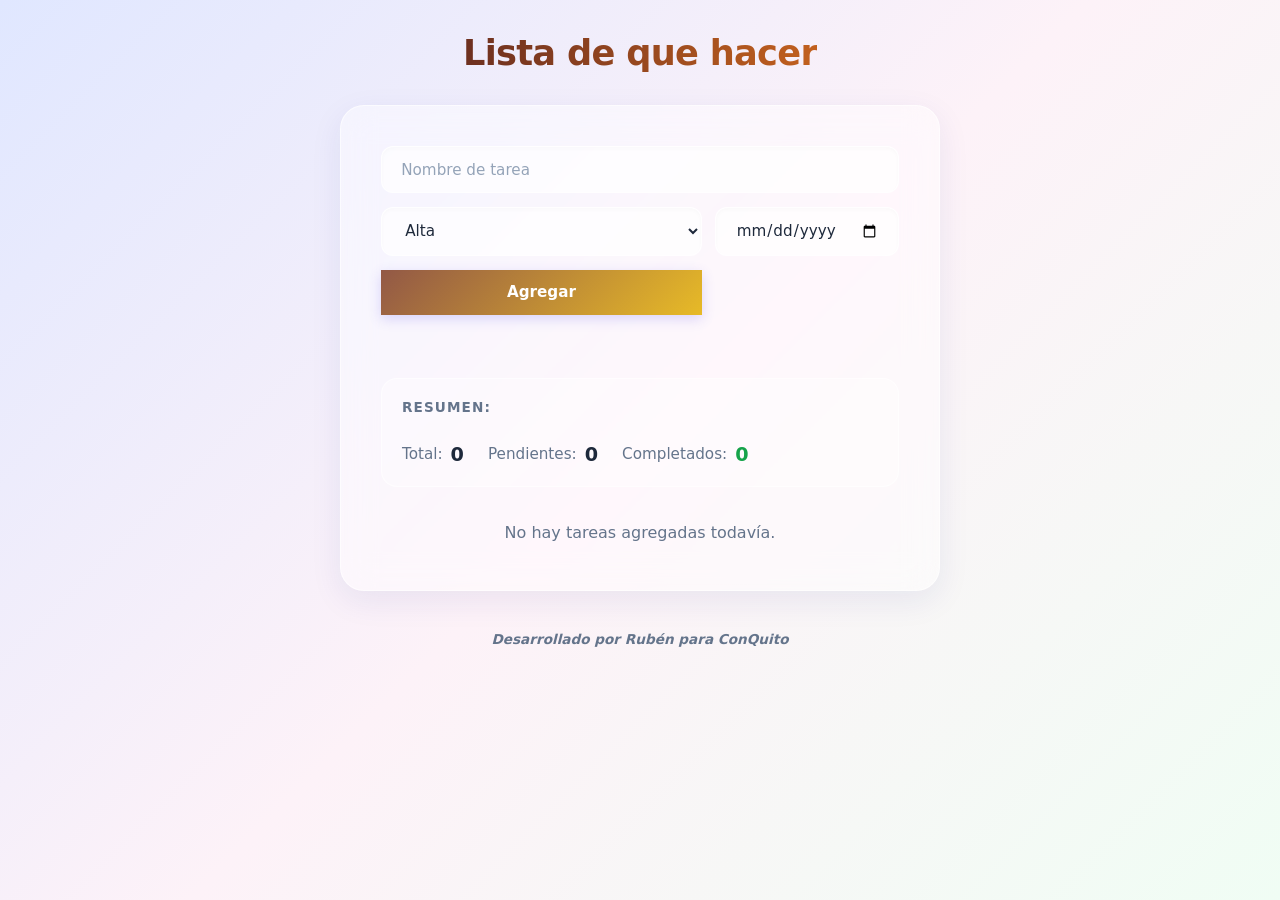
==== index.html @ b652cecc "ejercicio todolist casicompleto" ====
<!DOCTYPE html>
<html lang="es">
    <head>
        <link rel="stylesheet" href="css/style.css">
        <meta charset="utf-8">
        <meta name="viewport" content="width=device-width", initial-scale="1.0">
        <title>Lista de que hacer</title>
    </head>
    <body>
        <header>
            <h1>Lista de que hacer</h1>
        </header>
        <main>
            <section>
                <form id="formTarea">
                    <input type="text" id="nombre" placeholder="Nombre de tarea">
                    <select id="prioridad">
                        <option value="Alta">Alta</option>
                         <option value="Media">Media</option>
                          <option value="Baja">Baja</option>
                    </select>
                    <input type="date" id="fecha">
                    <button type="submit">Agregar</button>
                </form>
                <p id="mensaje"></p>
            </section>
            <section>
                <h3>Resumen: </h3>
                <p>Total: <span id="total">0</span></p>
                <p>Pendientes: <span id="pendientes">0</span></p>
                <p>Completados: <span id="completados">0</span></p>
            </section>
            <section id="listaTareas">

            </section>
        </main>
        <footer>Desarrollado por Rubén para ConQuito</footer>
        <script src="js/script.js"></script>
    </body>
</html>
---- css/style.css ----
/* ==========================================================================
   ESTILOS GENERALES Y VARIABLES (Glassmorphism Claro)
   ========================================================================== */
:root {
    /* Fondos vibrantes para que el efecto "vidrio" resalte atrás */
    --bg-gradient: linear-gradient(135deg, #e0e7ff 0%, #fdf2f8 50%, #f0fdf4 100%);
    
    /* El truco del vidrio: blanco muy transparente */
    --bg-glass: rgba(255, 255, 255, 0.45); 
    --bg-glass-input: rgba(255, 255, 255, 0.7);
    
    --text-main: #1e293b;       /* Gris oscuro para excelente lectura */
    --text-muted: #64748b;      /* Gris medio para textos secundarios */
    --primary: #4f46e5;         /* Indigo moderno para botones */
    --primary-hover: #4338ca;   /* Indigo más oscuro */
    --border-glass: rgba(255, 255, 255, 0.6); /* Borde blanco brillante */
    --success: #16a34a;         /* Verde para completados */
}

* {
    margin: 0;
    padding: 0;
    box-sizing: border-box;
    font-family: 'Segoe UI', system-ui, -apple-system, sans-serif;
}

body {
    background: var(--bg-gradient);
    color: var(--text-main);
    min-height: 100vh;
    display: flex;
    flex-direction: column;
    align-items: center;
    padding: 2rem 1rem;
}

/* ==========================================================================
   CONTENEDOR PRINCIPAL (MAIN - EFECTO VIDRIO)
   ========================================================================== */
main {
    width: 100%;
    max-width: 600px;
    background: var(--bg-glass);
    backdrop-filter: blur(16px) saturate(120%);
    -webkit-backdrop-filter: blur(16px) saturate(120%); /* Soporte Safari */
    border-radius: 24px;
    padding: 2.5rem;
    box-shadow: 0 10px 32px 0 rgba(31, 38, 135, 0.08),
                0 4px 12px 0 rgba(255, 255, 255, 0.1);
    border: 1px solid var(--border-glass);
}

header h1 {
    font-size: 2.2rem;
    font-weight: 800;
    text-align: center;
    margin-bottom: 2rem;
    background: linear-gradient(to right, #6d3020, #c2601e);
    -webkit-background-clip: text;
    -webkit-text-fill-color: transparent;
    letter-spacing: -0.02em;
}

/* ==========================================================================
   FORMULARIO DE TAREAS (SECCIÓN 1)
   ========================================================================== */
form {
    display: grid;
    grid-template-columns: 2fr 1fr;
    gap: 0.85rem;
    margin-bottom: 1rem;
}

#nombre {
    grid-column: span 2;
}

input[type="text"],
input[type="date"],
select {
    width: 100%;
    background: var(--bg-glass-input);
    border: 1px solid var(--border-glass);
    border-radius: 12px;
    padding: 0.85rem 1.2rem;
    color: var(--text-main);
    font-size: 0.95rem;
    font-weight: 500;
    box-shadow: inset 0 2px 4px rgba(0,0,0,0.02);
    transition: all 0.25s ease;
}

input:focus, select:focus {
    outline: none;
    background: rgba(255, 255, 255, 0.9);
    border-color: var(--primary);
    box-shadow: 0 0 0 4px rgba(79, 70, 229, 0.15);
}

/* Estilización sutil del placeholder */
input::placeholder {
    color: #94a3b8;
}

button[type="submit"] {
    background: linear-gradient(135deg, #925846 0%, #e7ba27 100%);
    color: #ffffff;
    border: none;
    border-radius: 0px;
    padding: 0.85rem 1.25rem;
    font-weight: 600;
    font-size: 0.95rem;
    cursor: pointer;
    box-shadow: 0 4px 12px rgba(79, 70, 229, 0.2);
    transition: all 0.2s ease;
}

button[type="submit"]:hover {
    transform: translateY(-1px);
    box-shadow: 0 6px 16px rgba(99, 73, 66, 0.3);
}

button[type="submit"]:active {
    transform: translateY(1px);
}

#mensaje {
    font-size: 0.85rem;
    color: #e11d48; /* Rojo vibrante */
    margin-top: 0.5rem;
    font-weight: 500;
    min-height: 1.2rem;
}

/* ==========================================================================
   SECCIÓN DE RESUMEN (SECCIÓN 2)
   ========================================================================== */
section:nth-of-type(2) {
    background: rgba(255, 255, 255, 0.3);
    border-radius: 16px;
    padding: 1.25rem;
    margin: 1.75rem 0;
    border: 1px solid var(--border-glass);
    display: flex;
    flex-wrap: wrap;
    align-items: center;
    gap: 1.5rem;
}

section:nth-of-type(2) h3 {
    width: 100%;
    font-size: 0.85rem;
    color: var(--text-muted);
    text-transform: uppercase;
    letter-spacing: 0.08em;
    margin-bottom: 0.25rem;
}

section:nth-of-type(2) p {
    font-size: 0.95rem;
    color: var(--text-muted);
    display: flex;
    align-items: center;
    gap: 0.5rem;
    font-weight: 500;
}

section:nth-of-type(2) span {
    font-weight: 700;
    color: var(--text-main);
    font-size: 1.2rem;
}

#completados {
    color: var(--success) !important;
}

/* ==========================================================================
   LISTA DE TAREAS (SECCIÓN 3)
   ========================================================================== */
#listaTareas {
    display: flex;
    flex-direction: column;
    gap: 0.85rem;
    margin-top: 1rem;
}

/* Cuando inyectes las tareas con JS, usa esta estructura estructurada clara */
.tarea-item {
    background: rgba(255, 255, 255, 0.55);
    border: 1px solid var(--border-glass);
    border-radius: 12px;
    padding: 1.1rem;
    display: flex;
    justify-content: space-between;
    align-items: center;
    box-shadow: 0 4px 12px rgba(0, 0, 0, 0.01);
    animation: fadeIn 0.35s cubic-bezier(0.4, 0, 0.2, 1);
}

.tarea-info {
    display: flex;
    flex-direction: column;
    gap: 0.35rem;
}

.tarea-info h4 {
    font-size: 1rem;
    font-weight: 700;
}

.tarea-info p,
.tarea-info small {
    color: var(--text-muted);
    font-size: 0.9rem;
}

.tarea-acciones {
    display: flex;
    align-items: center;
    gap: 0.5rem;
}

.mensaje-vacio {
    color: var(--text-muted);
    text-align: center;
    padding: 0.5rem 0;
}

/* ==========================================================================
   FOOTER
   ========================================================================== */
footer {
    margin-top: 2.5rem;
    font-size: 0.85rem;
    font-style: oblique;
    color: var(--text-muted);
    text-align:left;
    font-weight: 800;
}

/* Animación de entrada suave */
@keyframes fadeIn {
    from { opacity: 0; transform: translateY(8px); }
    to { opacity: 1; transform: translateY(0); }
}
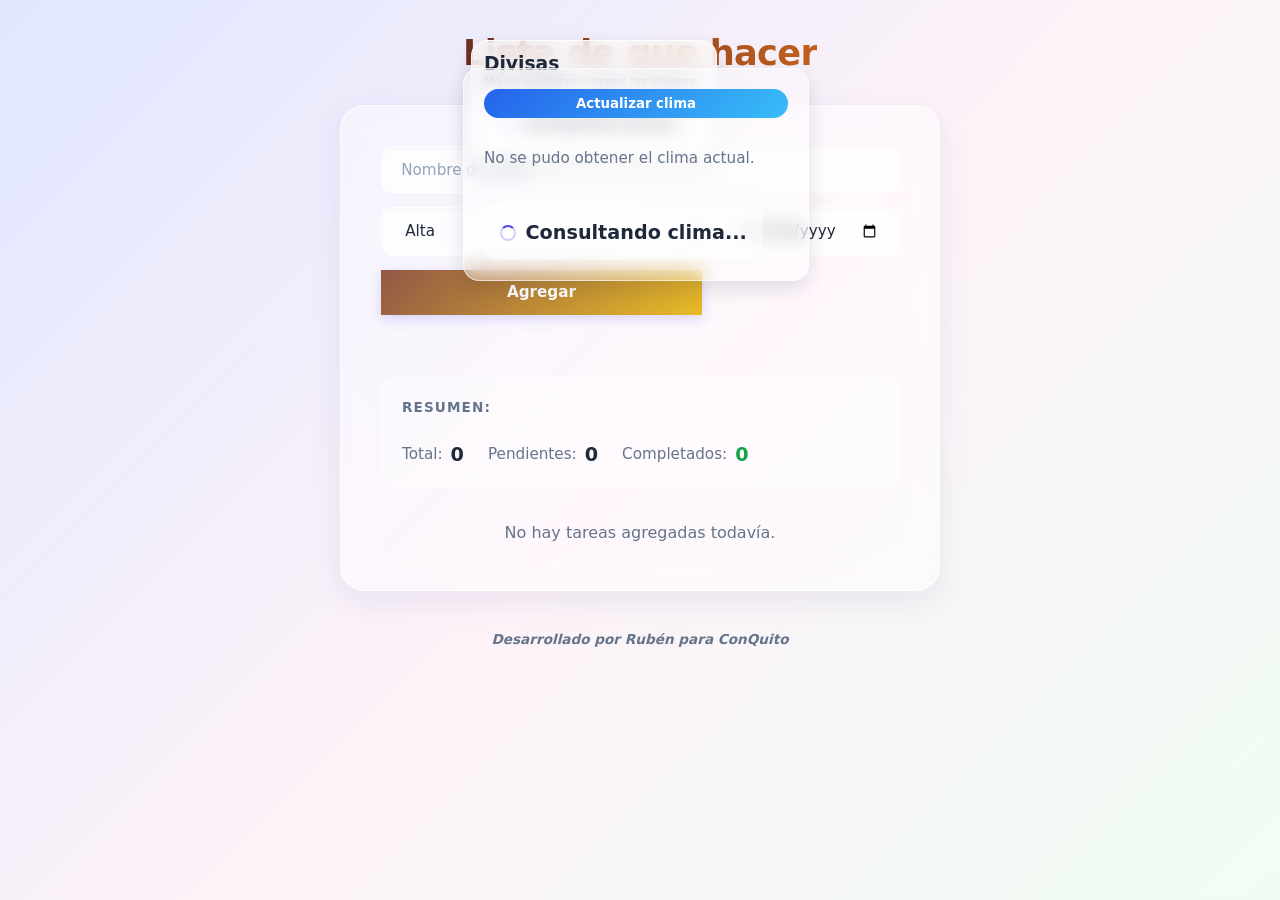
==== commit 440a6ff6: "fin de clase del 13/7/26" ====
--- a/index.html
+++ b/index.html
@@ -7,8 +7,18 @@
         <title>Lista de que hacer</title>
     </head>
     <body>
-        <header>
+        <header class="header-principal">
             <h1>Lista de que hacer</h1>
+            <section id="divisaWidget" class="gadget gadget-izquierdo">
+                <h3>Divisas</h3>
+                <p id="mensajeDivisa" class="gadget-mensaje"></p>
+                <div id="divisaContenido" class="gadget-contenido"></div>
+            </section>
+            <section id="climaWidget" class="gadget gadget-derecho">
+                <button id="btnClima" type="button">Actualizar clima</button>
+                <p id="mensajeClima" class="gadget-mensaje"></p>
+                <div id="climaContenido" class="gadget-contenido"></div>
+            </section>
         </header>
         <main>
             <section>
@@ -35,6 +45,7 @@
             </section>
         </main>
         <footer>Desarrollado por Rubén para ConQuito</footer>
+        <script src="js/clima.js"></script>
         <script src="js/script.js"></script>
     </body>
 </html>
--- a/css/style.css
+++ b/css/style.css
@@ -61,6 +61,75 @@
     letter-spacing: -0.02em;
 }
 
+.header-principal {
+    position: relative;
+}
+
+.gadget {
+    position: absolute;
+    top: 0.5rem;
+    background: rgba(255, 255, 255, 0.75);
+    border: 1px solid rgba(255, 255, 255, 0.8);
+    border-radius: 16px;
+    padding: 0.75rem;
+    box-shadow: 0 8px 20px rgba(15, 23, 42, 0.12);
+    backdrop-filter: blur(10px);
+    min-width: 180px;
+    z-index: 3;
+    cursor: move;
+    user-select: none;
+}
+
+.gadget-izquierdo {
+    left: 0.5rem;
+}
+
+.gadget-derecho {
+    right: 0.5rem;
+}
+
+.gadget button {
+    width: 100%;
+    border: none;
+    border-radius: 999px;
+    padding: 0.45rem 0.7rem;
+    background: linear-gradient(135deg, #2563eb, #38bdf8);
+    color: white;
+    font-weight: 600;
+    cursor: pointer;
+    margin-bottom: 0.4rem;
+}
+
+.gadget-mensaje {
+    font-size: 0.8rem;
+    color: #475569;
+    margin-bottom: 0.3rem;
+}
+
+.gadget-contenido .tarjeta-clima,
+.gadget-contenido .tarjeta-divisa {
+    display: flex;
+    flex-direction: column;
+    gap: 0.2rem;
+    color: #0f172a;
+}
+
+.gadget-contenido h4 {
+    font-size: 0.95rem;
+    font-weight: 700;
+}
+
+.gadget-contenido p {
+    font-size: 1.05rem;
+    margin: 0;
+}
+
+.gadget-contenido span,
+.gadget-contenido small {
+    font-size: 0.8rem;
+    color: #334155;
+}
+
 /* ==========================================================================
    FORMULARIO DE TAREAS (SECCIÓN 1)
    ========================================================================== */
@@ -132,6 +201,32 @@
     min-height: 1.2rem;
 }
 
+.loading-state {
+    display: flex;
+    align-items: center;
+    justify-content: center;
+    gap: 0.6rem;
+    padding: 1rem;
+    border-radius: 12px;
+    background: rgba(255, 255, 255, 0.5);
+    color: var(--text-main);
+    font-weight: 600;
+    margin-top: 0.6rem;
+}
+
+.loading-spinner {
+    width: 16px;
+    height: 16px;
+    border: 2px solid rgba(79, 70, 229, 0.25);
+    border-top-color: var(--primary);
+    border-radius: 50%;
+    animation: spin 0.8s linear infinite;
+}
+
+@keyframes spin {
+    to { transform: rotate(360deg); }
+}
+
 /* ==========================================================================
    SECCIÓN DE RESUMEN (SECCIÓN 2)
    ========================================================================== */
